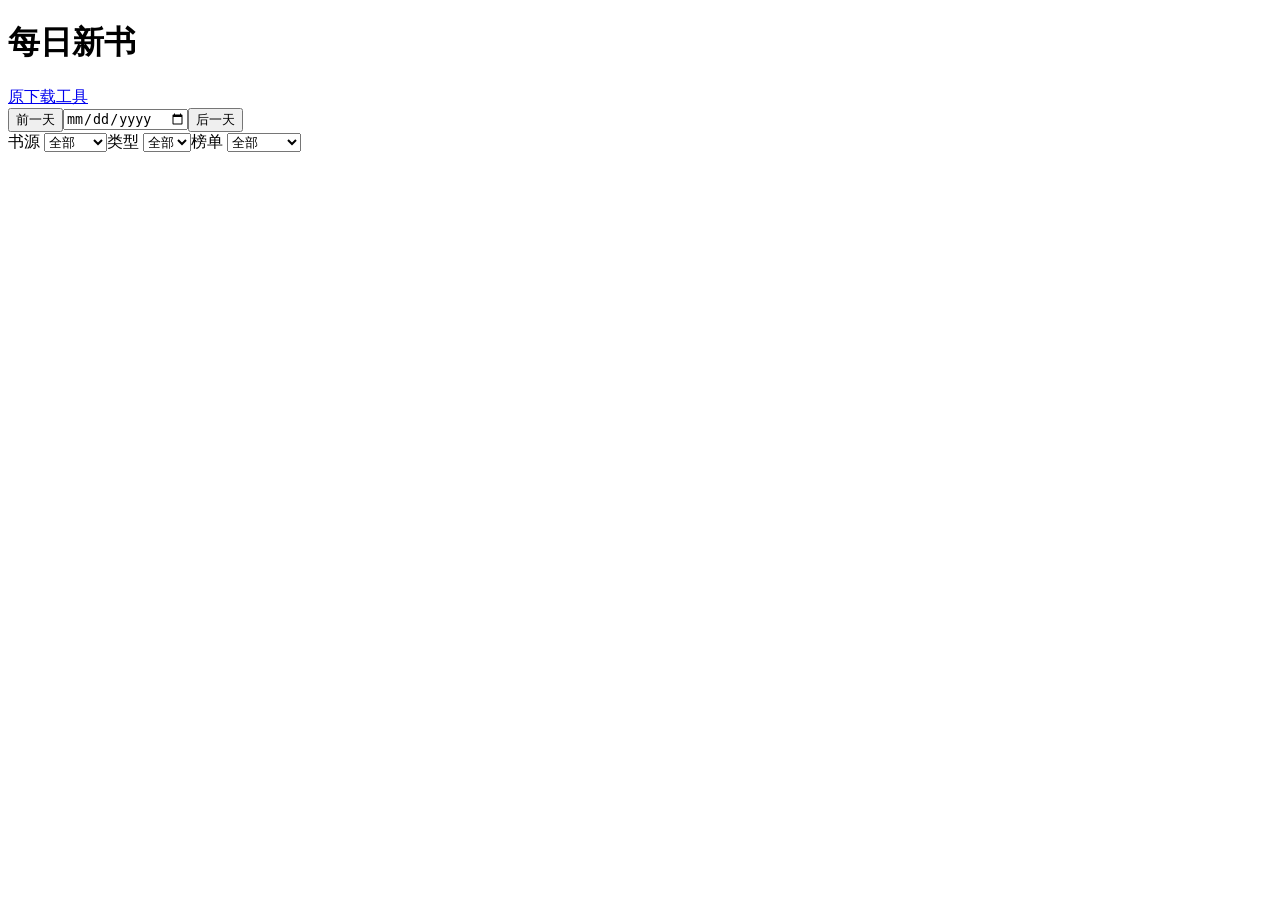
==== web/daily.html @ 6af735e2 "feat: add modular daily novel catalog and unified single-book downloads" ====
<!doctype html>
<html lang="zh-CN">
<head>
<meta charset="utf-8">
<meta name="viewport" content="width=device-width, initial-scale=1, viewport-fit=cover">
<title>每日新书</title>
<link rel="stylesheet" href="/assets/daily.css">
<script src="/assets/daily.js" defer></script>
</head>
<body>
<main>
<header><h1>每日新书</h1><a href="/">原下载工具</a></header>
<nav aria-label="日期"><button id="prev">前一天</button><input type="date" id="date" aria-label="书单日期"><button id="next">后一天</button></nav>
<section class="filters"><label>书源 <select id="source"><option value="">全部</option><option value="jiujiu">久久</option><option value="52shuku">52书库</option></select></label><label>类型 <select id="category"><option value="">全部</option></select></label><label>榜单 <select id="mode"><option value="">全部</option><option value="latest_upload">最新上传</option><option value="new_book">新书</option></select></label></section>
<p id="status" role="status" aria-live="polite"></p>
<section id="books" aria-label="小说列表"></section>
</main>
</body>
</html>
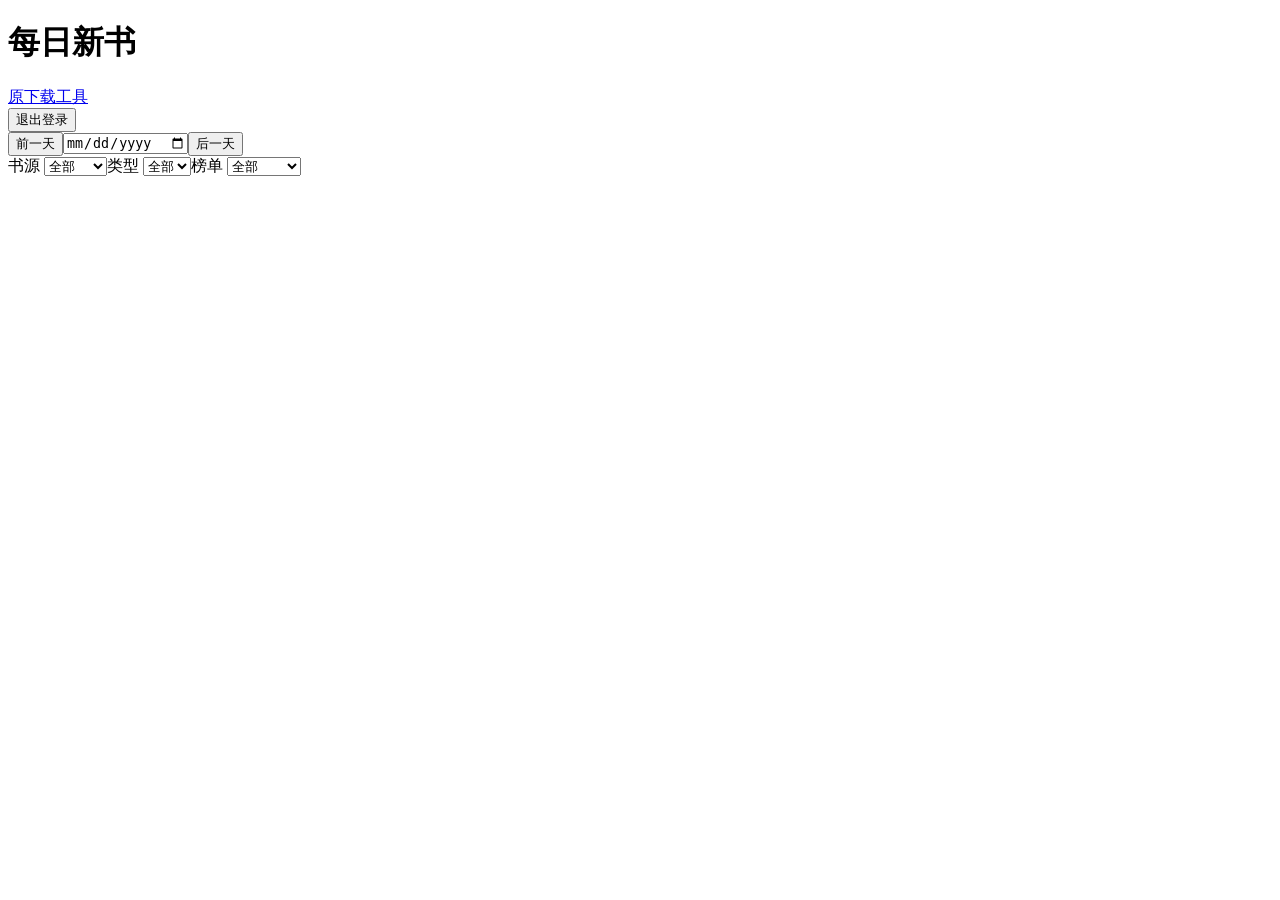
==== commit 89331b1e: "feat: persistent browser login with revocable secure sessions" ====
--- a/web/daily.html
+++ b/web/daily.html
@@ -9,7 +9,7 @@
 </head>
 <body>
 <main>
-<header><h1>每日新书</h1><a href="/">原下载工具</a></header>
+<header><h1>每日新书</h1><a href="/">原下载工具</a><form method="post" action="/logout"><button type="submit">退出登录</button></form></header>
 <nav aria-label="日期"><button id="prev">前一天</button><input type="date" id="date" aria-label="书单日期"><button id="next">后一天</button></nav>
 <section class="filters"><label>书源 <select id="source"><option value="">全部</option><option value="jiujiu">久久</option><option value="52shuku">52书库</option></select></label><label>类型 <select id="category"><option value="">全部</option></select></label><label>榜单 <select id="mode"><option value="">全部</option><option value="latest_upload">最新上传</option><option value="new_book">新书</option></select></label></section>
 <p id="status" role="status" aria-live="polite"></p>
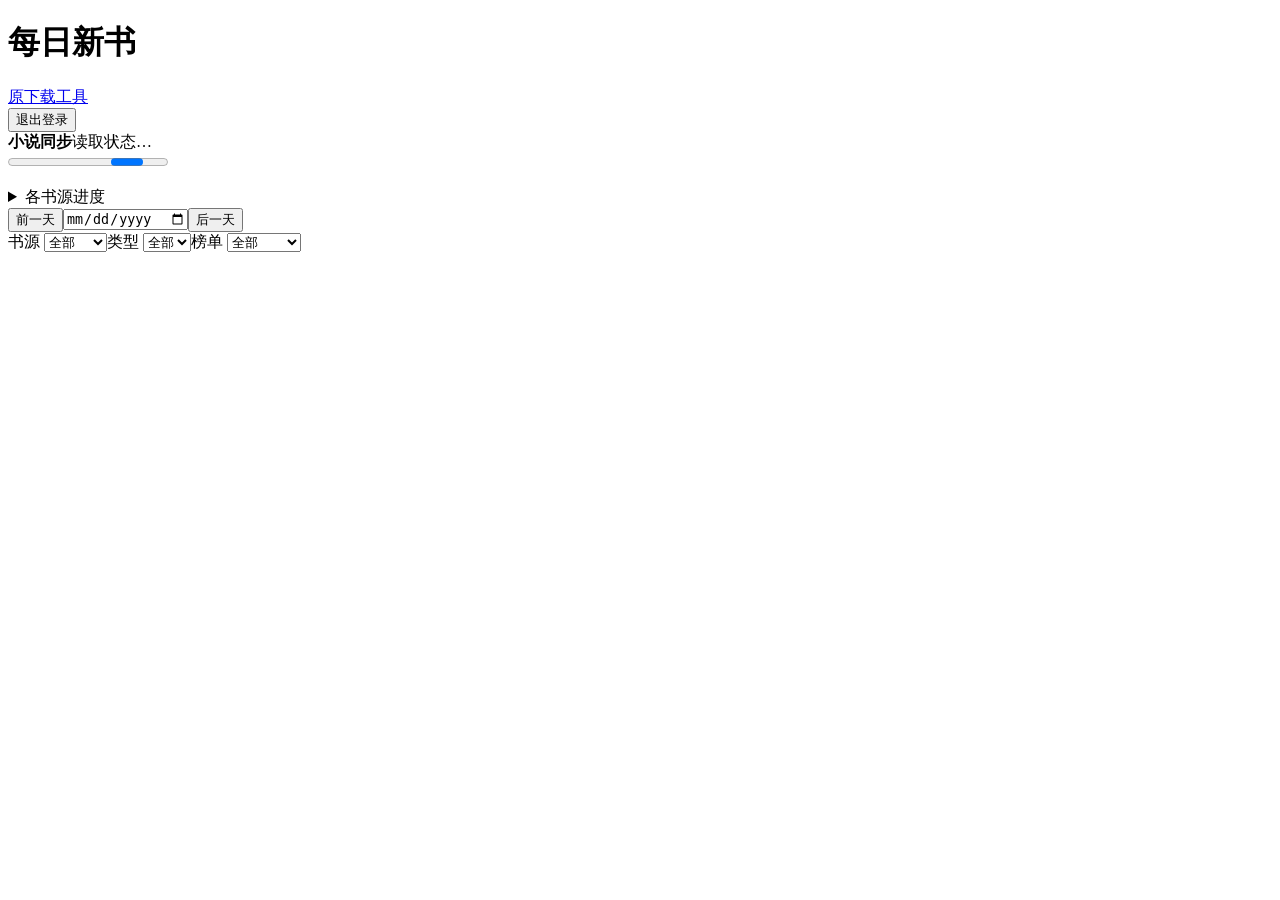
==== commit be477dc6: "feat: show live novel catalog synchronization progress" ====
--- a/web/daily.html
+++ b/web/daily.html
@@ -10,6 +10,14 @@
 <body>
 <main>
 <header><h1>每日新书</h1><a href="/">原下载工具</a><form method="post" action="/logout"><button type="submit">退出登录</button></form></header>
+<section id="sync-panel" class="sync-panel" aria-label="小说同步进度">
+<div class="sync-head"><strong>小说同步</strong><span id="sync-state" role="status">读取状态…</span></div>
+<progress id="sync-progress" max="1" aria-label="同步阶段完成进度"></progress>
+<p id="sync-info" class="sync-info"></p>
+<p id="sync-detail" class="sync-info"></p>
+<div id="sync-page-wrap" hidden><label id="sync-page-label" class="sync-info" for="sync-page-progress">当前页</label><progress id="sync-page-progress" max="1"></progress></div>
+<details id="sync-more"><summary>各书源进度</summary><div id="sync-stages"></div></details>
+</section>
 <nav aria-label="日期"><button id="prev">前一天</button><input type="date" id="date" aria-label="书单日期"><button id="next">后一天</button></nav>
 <section class="filters"><label>书源 <select id="source"><option value="">全部</option><option value="jiujiu">久久</option><option value="52shuku">52书库</option></select></label><label>类型 <select id="category"><option value="">全部</option></select></label><label>榜单 <select id="mode"><option value="">全部</option><option value="latest_upload">最新上传</option><option value="new_book">新书</option></select></label></section>
 <p id="status" role="status" aria-live="polite"></p>
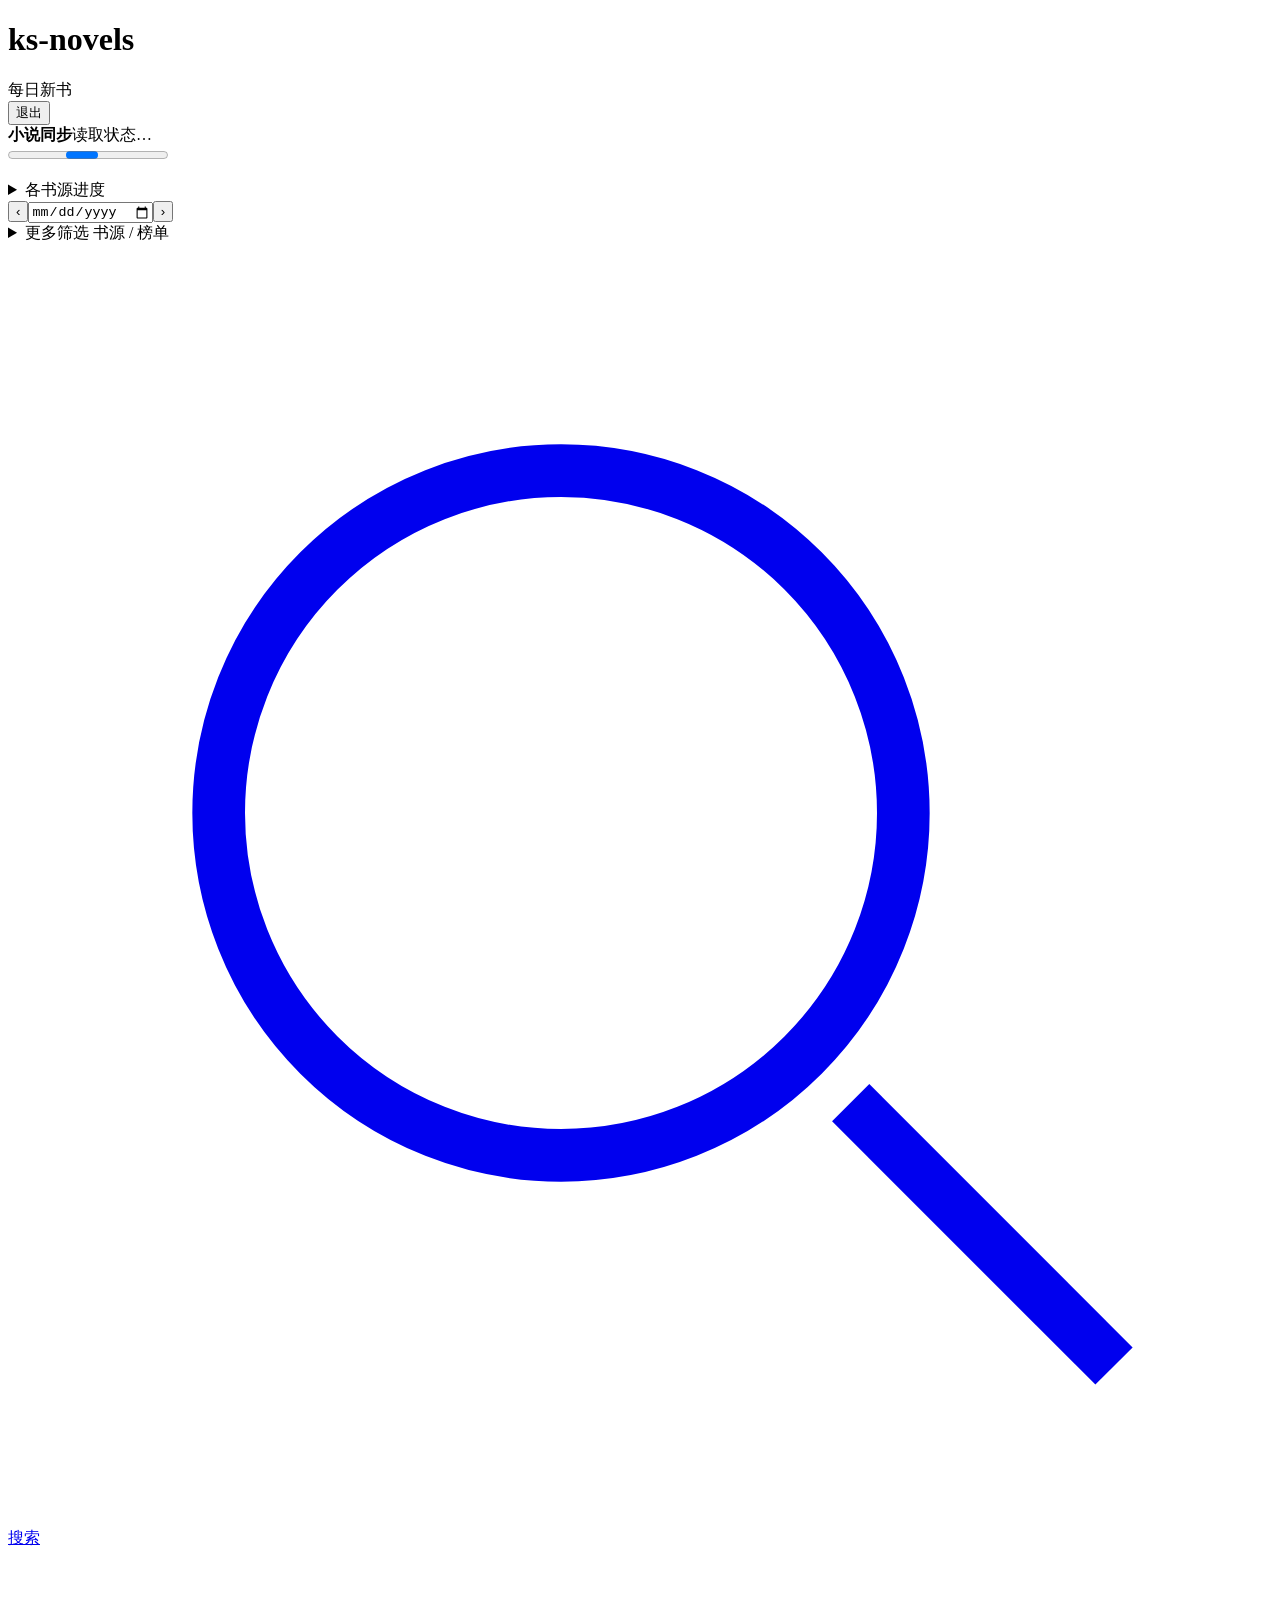
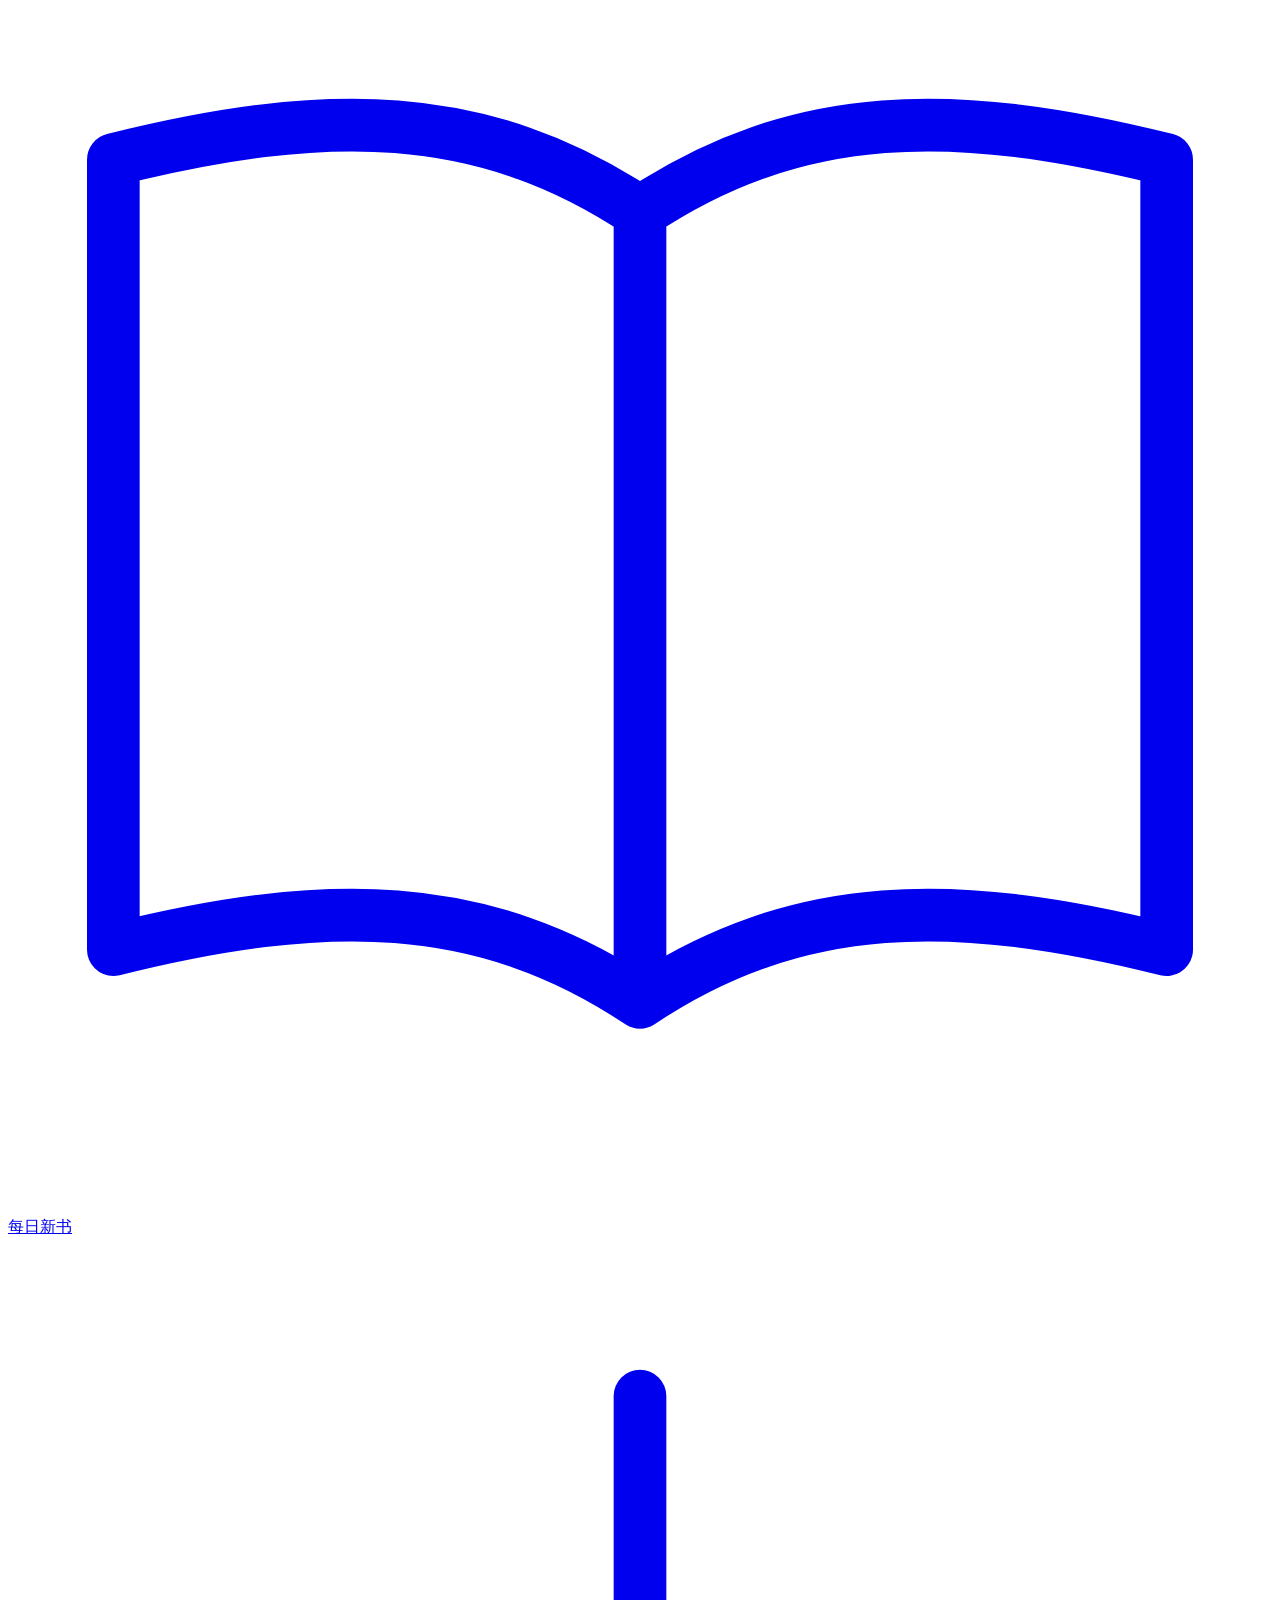
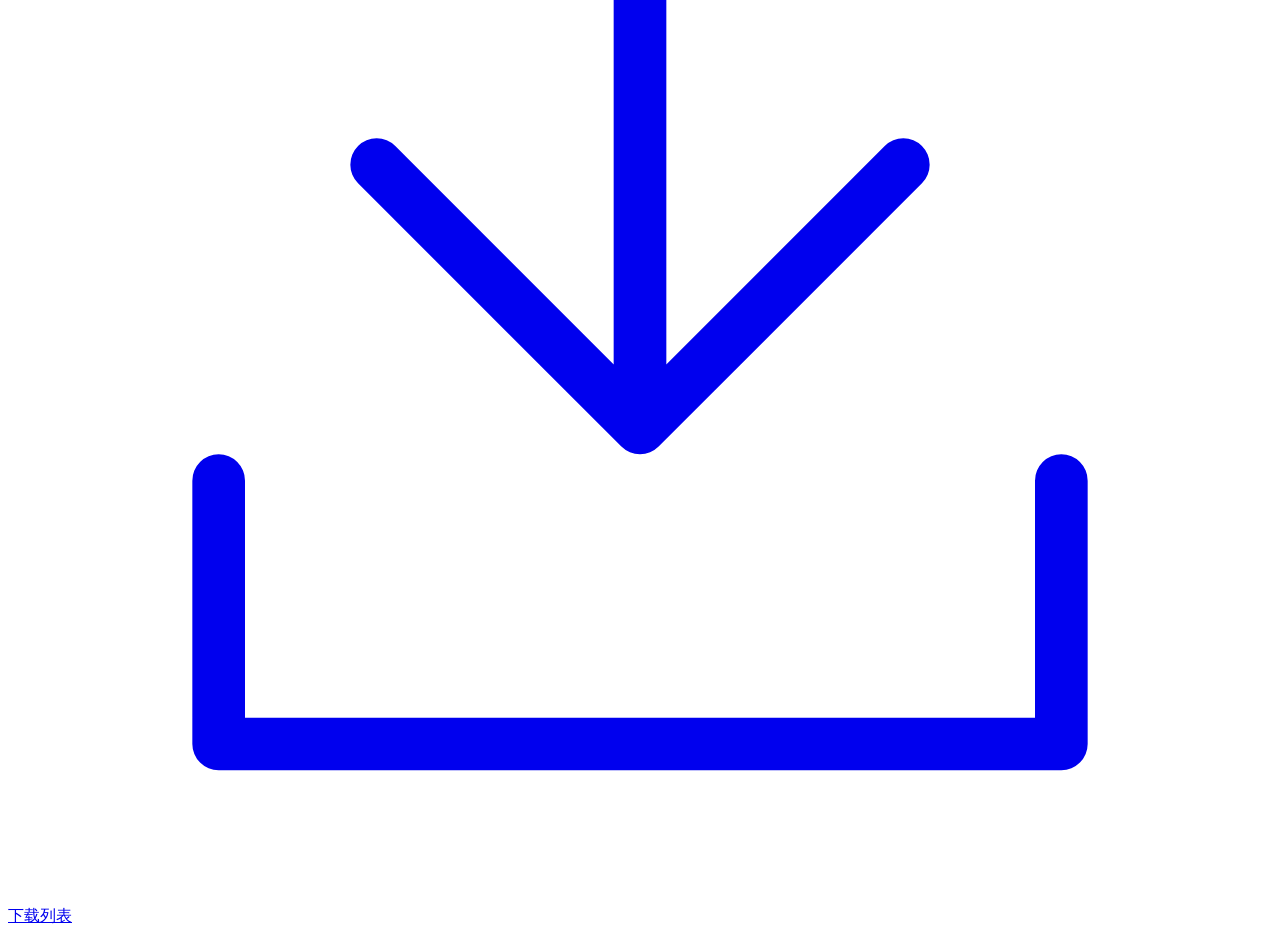
==== commit 4d97c6f3: "feat(web): deploy compact V6 mobile theme and individual search downloads" ====
--- a/web/daily.html
+++ b/web/daily.html
@@ -3,13 +3,13 @@
 <head>
 <meta charset="utf-8">
 <meta name="viewport" content="width=device-width, initial-scale=1, viewport-fit=cover">
-<title>每日新书</title>
-<link rel="stylesheet" href="/assets/daily.css">
-<script src="/assets/daily.js" defer></script>
+<meta name="theme-color" content="#f2f4f3"><title>每日新书</title>
+<link rel="stylesheet" href="/assets/daily.css?v=6">
+<script src="/assets/daily.js?v=6" defer></script>
 </head>
 <body>
 <main>
-<header><h1>每日新书</h1><a href="/">原下载工具</a><form method="post" action="/logout"><button type="submit">退出登录</button></form></header>
+<header class="top"><div class="brand"><h1>ks-novels</h1><span>每日新书</span></div><form method="post" action="/logout"><button class="quiet" type="submit">退出</button></form></header>
 <section id="sync-panel" class="sync-panel" aria-label="小说同步进度">
 <div class="sync-head"><strong>小说同步</strong><span id="sync-state" role="status">读取状态…</span></div>
 <progress id="sync-progress" max="1" aria-label="同步阶段完成进度"></progress>
@@ -18,10 +18,11 @@
 <div id="sync-page-wrap" hidden><label id="sync-page-label" class="sync-info" for="sync-page-progress">当前页</label><progress id="sync-page-progress" max="1"></progress></div>
 <details id="sync-more"><summary>各书源进度</summary><div id="sync-stages"></div></details>
 </section>
-<nav aria-label="日期"><button id="prev">前一天</button><input type="date" id="date" aria-label="书单日期"><button id="next">后一天</button></nav>
-<section class="filters"><label>书源 <select id="source"><option value="">全部</option><option value="jiujiu">久久</option><option value="52shuku">52书库</option></select></label><label>类型 <select id="category"><option value="">全部</option></select></label><label>榜单 <select id="mode"><option value="">全部</option><option value="latest_upload">最新上传</option><option value="new_book">新书</option></select></label></section>
+<nav class="date-row" aria-label="日期"><button id="prev" aria-label="前一天">‹</button><input type="date" id="date" aria-label="书单日期"><button id="next" aria-label="后一天">›</button></nav>
+<section class="daily-filter"><div id="category-tabs" class="category-tabs" aria-label="小说类型"></div><select id="category" hidden aria-label="类型"><option value="">全部</option></select><details class="daily-options"><summary>更多筛选 <span class="muted">书源 / 榜单</span></summary><div class="filters"><label>书源 <select id="source"><option value="">全部</option><option value="jiujiu">久久</option><option value="52shuku">52书库</option></select></label><label>榜单 <select id="mode"><option value="">全部</option><option value="latest_upload">最新上传</option><option value="new_book">新书</option></select></label></div></details></section>
 <p id="status" role="status" aria-live="polite"></p>
-<section id="books" aria-label="小说列表"></section>
+<section class="book-list" id="books" aria-label="小说列表"></section>
 </main>
+<nav class="bottom" aria-label="主导航"><a class="nav-button" href="/"><svg viewBox="0 0 24 24" fill="none" stroke="currentColor"><circle cx="10.5" cy="10.5" r="6.5"/><path d="m16 16 5 5"/></svg>搜索</a><a class="nav-button" href="/daily" aria-current="page"><svg viewBox="0 0 24 24" fill="none" stroke="currentColor" stroke-linejoin="round"><path d="M12 5c-3-2-6-2-10-1v15c4-1 7-1 10 1 3-2 6-2 10-1V4c-4-1-7-1-10 1zM12 5v15"/></svg>每日新书</a><a class="nav-button" href="/#queue"><svg viewBox="0 0 24 24" fill="none" stroke="currentColor" stroke-linecap="round" stroke-linejoin="round"><path d="M12 3v12m-5-5 5 5 5-5M4 16v5h16v-5"/></svg>下载列表</a></nav>
 </body>
 </html>
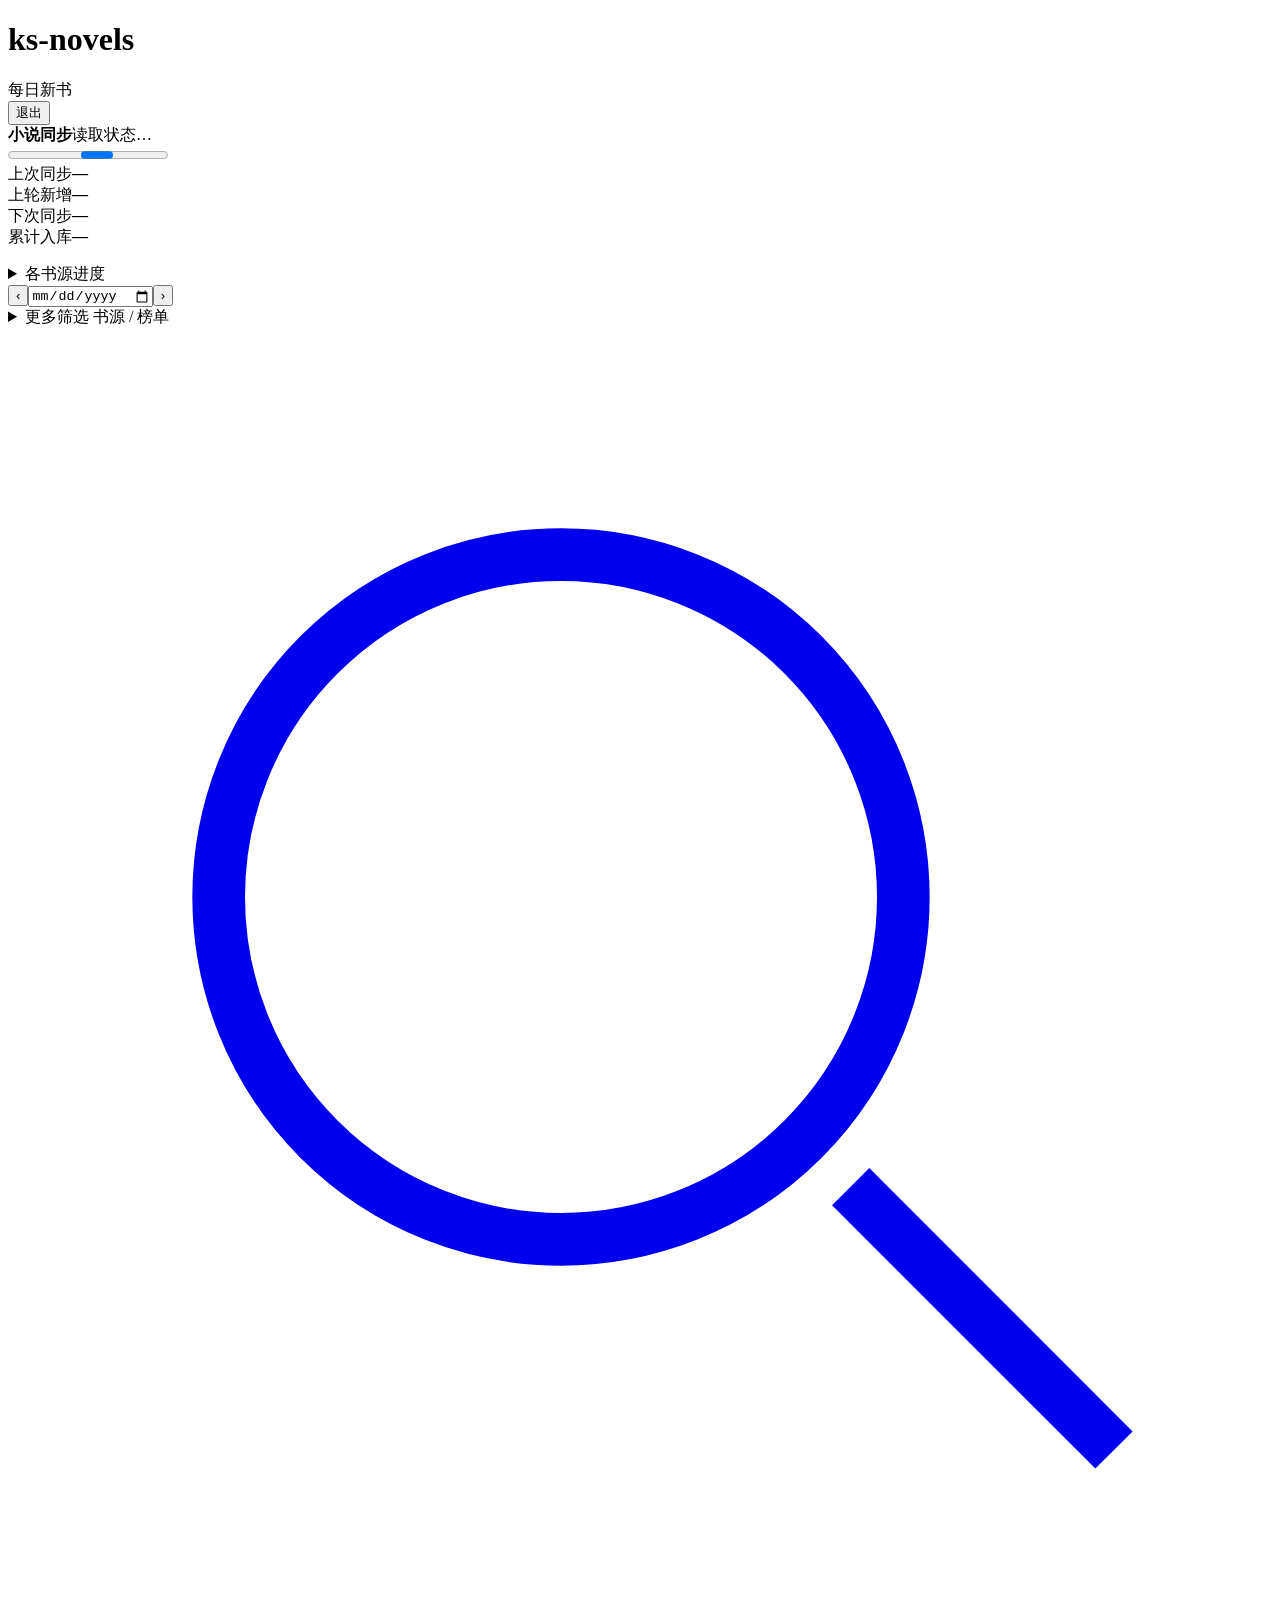
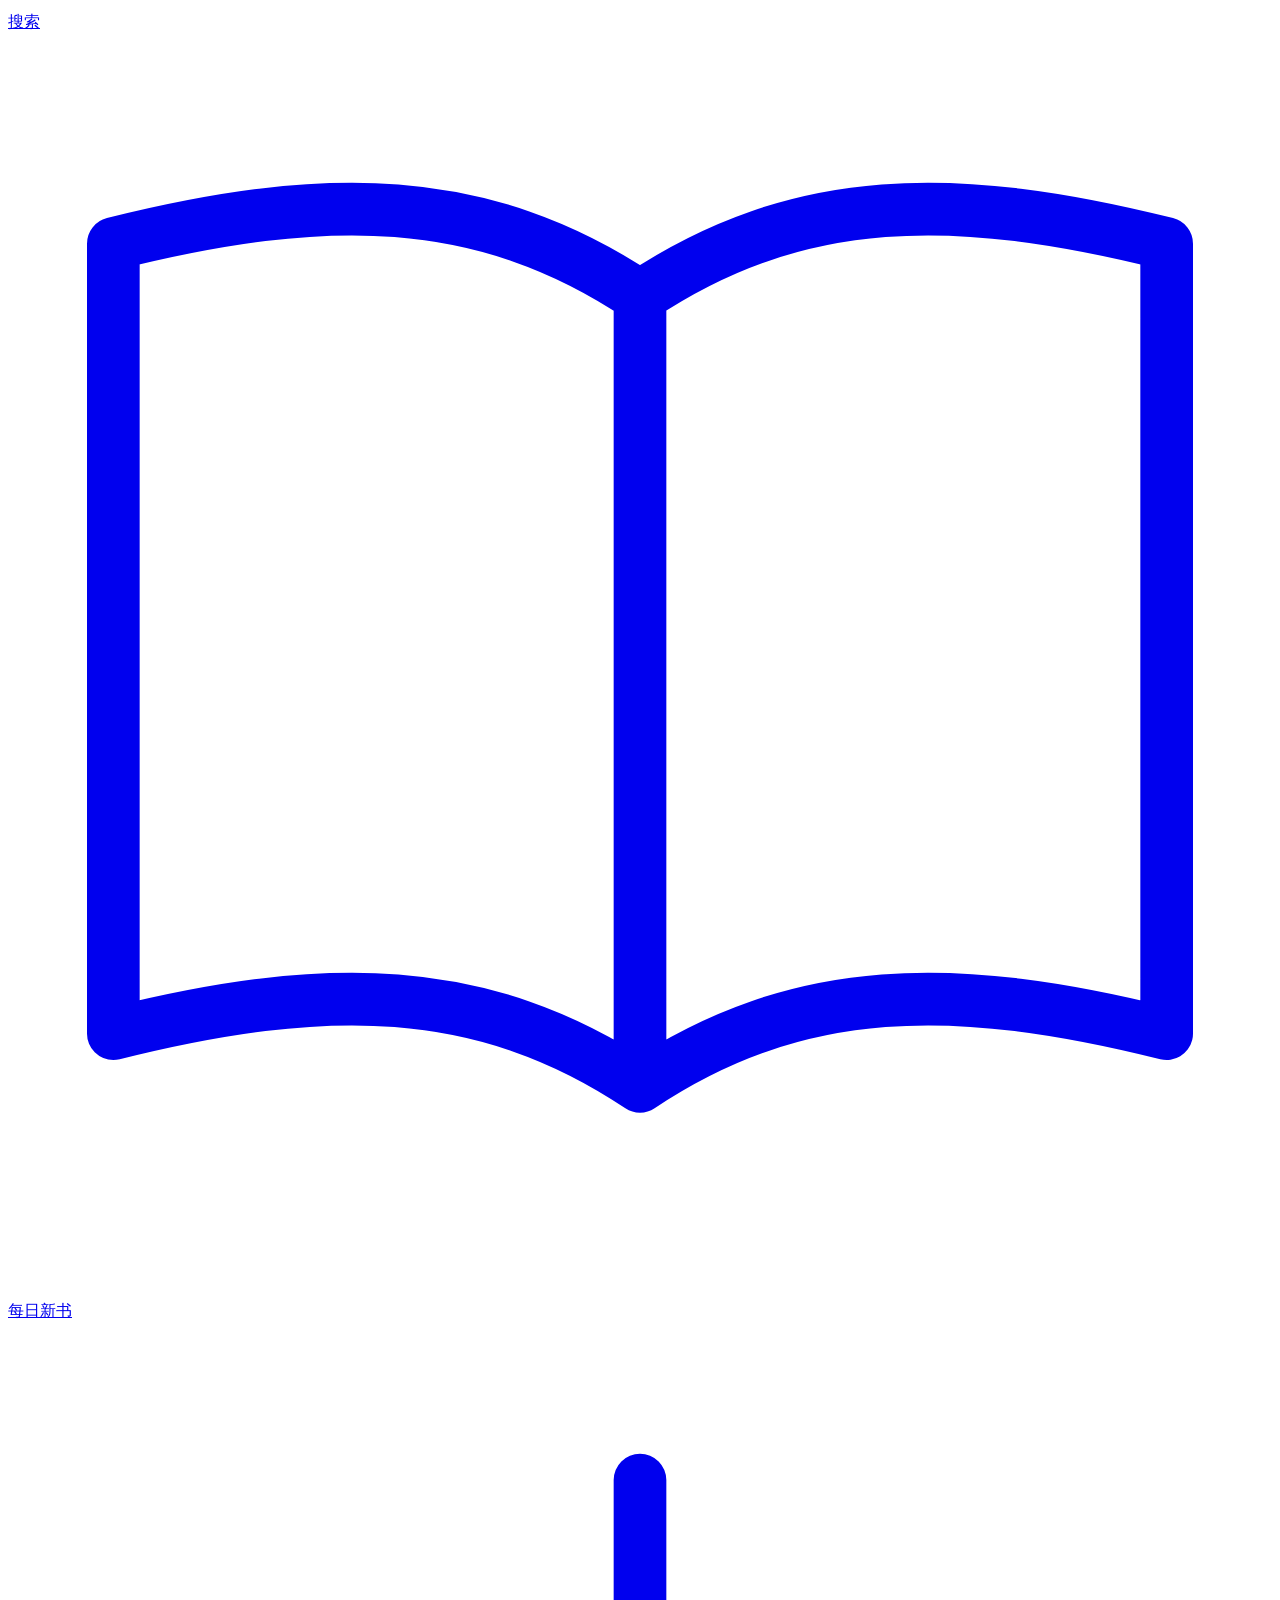
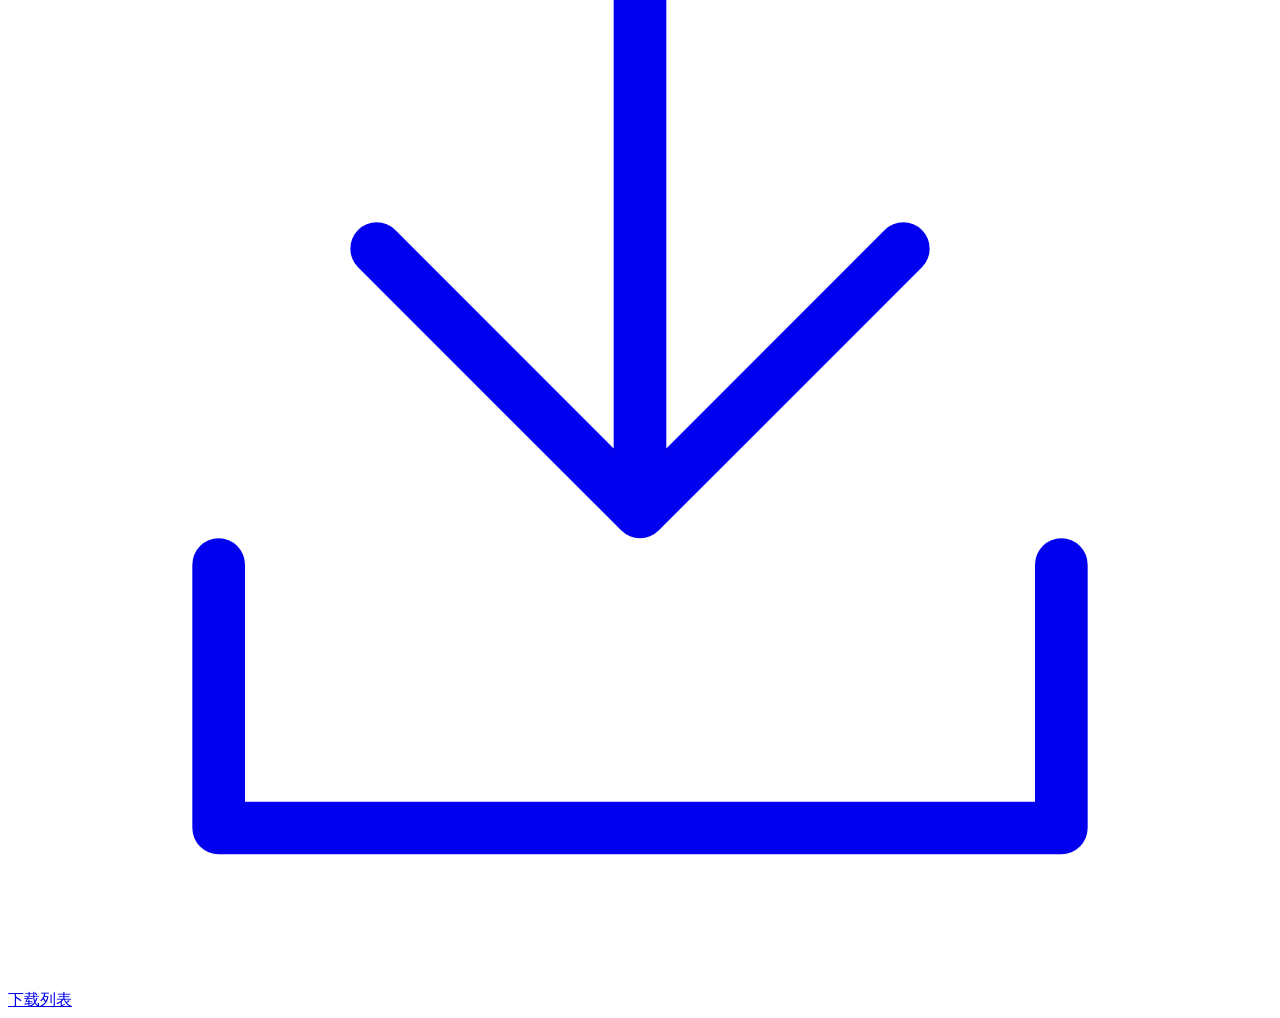
==== commit 9b3d74a8: "feat(daily): show sync summary and sort by source publication time" ====
--- a/web/daily.html
+++ b/web/daily.html
@@ -4,8 +4,8 @@
 <meta charset="utf-8">
 <meta name="viewport" content="width=device-width, initial-scale=1, viewport-fit=cover">
 <meta name="theme-color" content="#f2f4f3"><title>每日新书</title>
-<link rel="stylesheet" href="/assets/daily.css?v=6">
-<script src="/assets/daily.js?v=6" defer></script>
+<link rel="stylesheet" href="/assets/daily.css?v=8">
+<script src="/assets/daily.js?v=8" defer></script>
 </head>
 <body>
 <main>
@@ -13,6 +13,12 @@
 <section id="sync-panel" class="sync-panel" aria-label="小说同步进度">
 <div class="sync-head"><strong>小说同步</strong><span id="sync-state" role="status">读取状态…</span></div>
 <progress id="sync-progress" max="1" aria-label="同步阶段完成进度"></progress>
+<div class="sync-summary" aria-label="同步摘要">
+<div><span>上次同步</span><strong id="sync-last">—</strong></div>
+<div><span>上轮新增</span><strong id="sync-new">—</strong></div>
+<div><span>下次同步</span><strong id="sync-next">—</strong></div>
+<div><span>累计入库</span><strong id="sync-total">—</strong></div>
+</div>
 <p id="sync-info" class="sync-info"></p>
 <p id="sync-detail" class="sync-info"></p>
 <div id="sync-page-wrap" hidden><label id="sync-page-label" class="sync-info" for="sync-page-progress">当前页</label><progress id="sync-page-progress" max="1"></progress></div>
